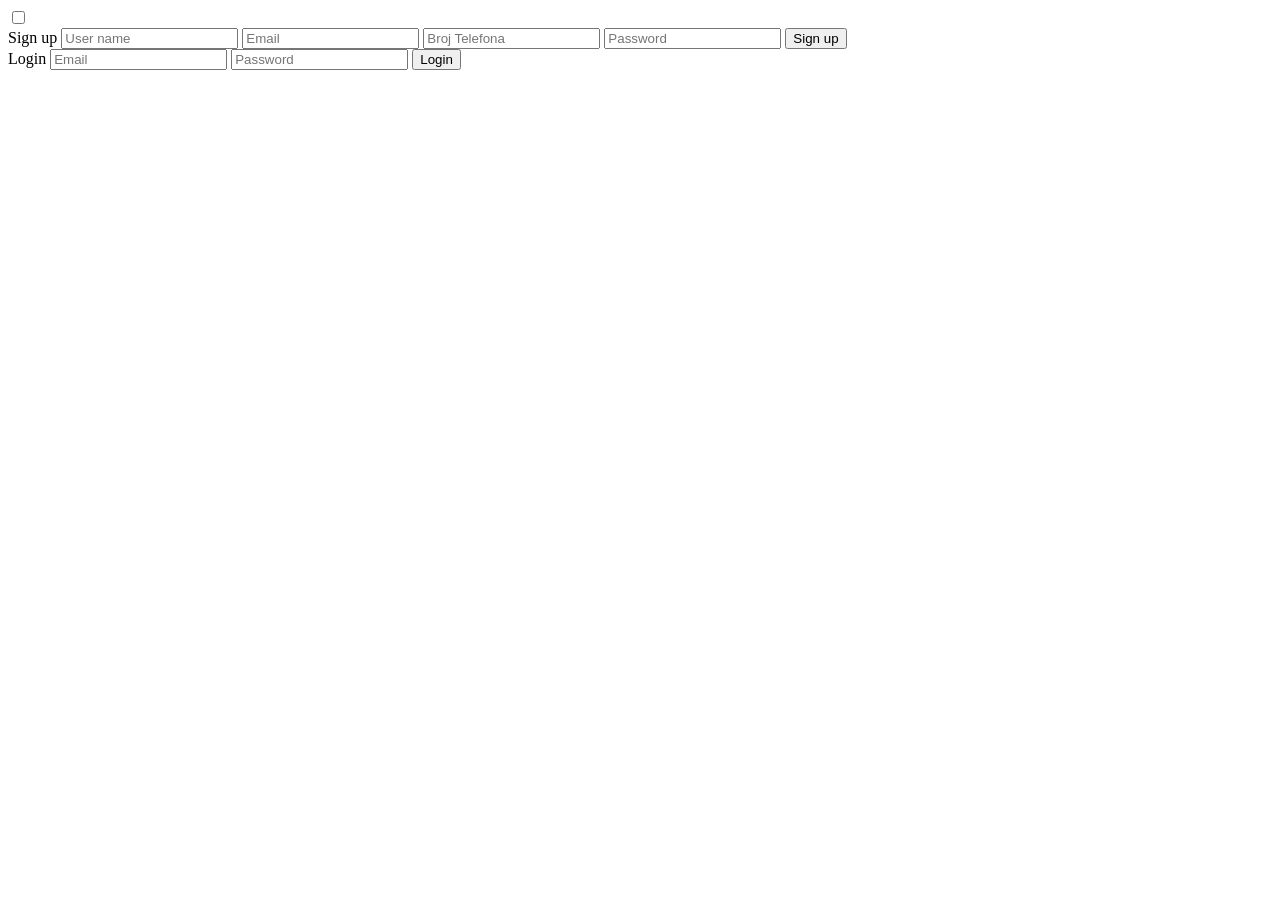
==== index.html @ 529d9e0b "Add files via upload" ====
<!DOCTYPE html>
<html>
<head>
	<title>Sign up / Login Form</title>
	<link rel="stylesheet" type="text/css" href="style.css">
	<link href="https://fonts.googleapis.com/css2?family=Jost:wght@500&display=swap" rel="stylesheet">
</head>
<body>
	<div class="main">  	
		<input type="checkbox" id="chk" aria-hidden="true">

			<div class="signup">
				<form>
					<label for="chk" aria-hidden="true">Sign up</label>
					<input type="text" name="txt" placeholder="User name" required="">
					<input type="email" name="email" placeholder="Email" required="">
					<input type="text" name="broj" placeholder="Broj Telefona" required="">
					<input type="password" name="pswd" placeholder="Password" required="">
					<button>Sign up</button>
				</form>
			</div>

			<div class="login">
				<form>
					<label for="chk" aria-hidden="true">Login</label>
					<input type="email" name="email" placeholder="Email" required="">
					<input type="password" name="pswd" placeholder="Password" required="">
					<button>Login</button>
				</form>
			</div>
	</div>
</body>
</html>
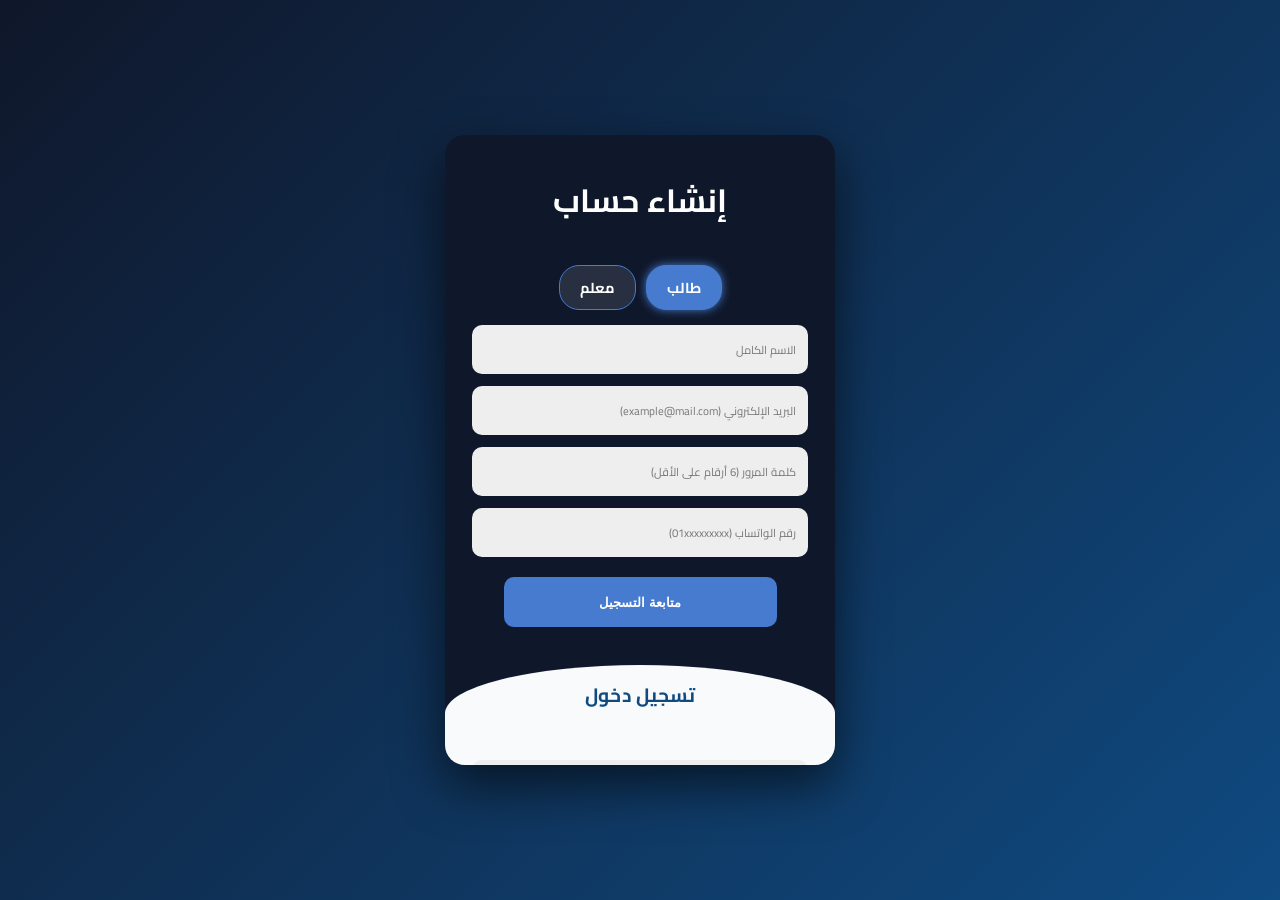
==== commit 7f3b3acb: "Add files via upload" ====
--- a/index.html
+++ b/index.html
@@ -1,33 +1,45 @@
 <!DOCTYPE html>
-<html>
+<html lang="ar" dir="rtl">
 <head>
-	<title>Sign up / Login Form</title>
-	<link rel="stylesheet" type="text/css" href="style.css">
-	<link href="https://fonts.googleapis.com/css2?family=Jost:wght@500&display=swap" rel="stylesheet">
+    <meta charset="UTF-8">
+    <meta name="viewport" content="width=device-width, initial-scale=1.0">
+    <title>أكاديمية التعليم | البداية</title>
+    <link rel="stylesheet" href="style.css">
+    <link href="https://fonts.googleapis.com/css2?family=Cairo:wght@400;700&display=swap" rel="stylesheet">
 </head>
 <body>
-	<div class="main">  	
-		<input type="checkbox" id="chk" aria-hidden="true">
+    <div class="main-card">  	
+        <input type="checkbox" id="chk" aria-hidden="true">
 
-			<div class="signup">
-				<form>
-					<label for="chk" aria-hidden="true">Sign up</label>
-					<input type="text" name="txt" placeholder="User name" required="">
-					<input type="email" name="email" placeholder="Email" required="">
-					<input type="text" name="broj" placeholder="Broj Telefona" required="">
-					<input type="password" name="pswd" placeholder="Password" required="">
-					<button>Sign up</button>
-				</form>
-			</div>
+        <div class="signup">
+            <form id="mainForm">
+                <label for="chk" aria-hidden="true">إنشاء حساب</label>
+                
+                <div class="role-selector">
+                    <input type="radio" name="role" value="student" id="r-student" checked>
+                    <label for="r-student" class="role-btn"> طالب</label>
+                    <input type="radio" name="role" value="teacher" id="r-teacher">
+                    <label for="r-teacher" class="role-btn"> معلم</label>
+                </div>
 
-			<div class="login">
-				<form>
-					<label for="chk" aria-hidden="true">Login</label>
-					<input type="email" name="email" placeholder="Email" required="">
-					<input type="password" name="pswd" placeholder="Password" required="">
-					<button>Login</button>
-				</form>
-			</div>
-	</div>
+                <input type="text" id="regName" placeholder="الاسم الكامل " required>
+                <input type="email" id="regEmail" placeholder="البريد الإلكتروني (example@mail.com)" required>
+                <input type="password" id="regPass" placeholder="كلمة المرور (6 أرقام على الأقل)" required>
+                <input type="number" id="regPhone" placeholder="رقم الواتساب (01xxxxxxxxx)" required>
+                
+                <button type="button" class="main-btn" onclick="saveBasicInfoAndNext()">متابعة التسجيل</button>
+            </form>
+        </div>
+
+        <div class="login">
+            <form>
+                <label for="chk" aria-hidden="true">تسجيل دخول</label>
+                <input type="email" placeholder="البريد الإلكتروني" required>
+                <input type="password" placeholder="كلمة المرور" required>
+                <button type="submit" class="main-btn">دخول</button>
+            </form>
+        </div>
+    </div>
+    <script src="script.js"></script>
 </body>
 </html>
--- a/style.css
+++ b/style.css
@@ -0,0 +1,78 @@
+:root {
+    --primary: #0f4a81;
+    --secondary: #467bcf;
+    --dark: #0f172a;
+    --white: #ffffff;
+}
+
+body {
+    margin: 0; padding: 0;
+    display: flex; justify-content: center; align-items: center;
+    min-height: 100vh; font-family: 'Cairo', sans-serif;
+    background: linear-gradient(135deg, var(--dark) 0%, var(--primary) 100%);
+    direction: rtl;
+}
+
+.main-card {
+    width: 390px; height: 630px;
+    background: var(--dark); overflow: hidden;
+    border-radius: 20px; box-shadow: 0 20px 50px rgba(0,0,0,0.6);
+}
+
+#chk { display: none; }
+
+.signup { position: relative; width: 100%; height: 100%; }
+
+label {
+    color: var(--white); font-size: 2em; justify-content: center;
+    display: flex; margin: 35px; font-weight: bold; cursor: pointer;
+    transition: .5s ease-in-out;
+}
+
+.role-selector { display: flex; justify-content: center; gap: 10px; margin-bottom: 15px; }
+.role-btn {
+    font-size: 0.9em !important; margin: 0 !important;
+    background: rgba(255,255,255,0.1); padding: 8px 20px;
+    border-radius: 20px; border: 1px solid var(--secondary); cursor: pointer;
+}
+input[type="radio"]:checked + .role-btn { background: var(--secondary); box-shadow: 0 0 10px var(--secondary); }
+input[type="radio"] { display: none; }
+
+input:not([type="radio"]), select {
+    width: 80%; padding: 12px; margin: 12px auto;
+    border: none; outline: none; border-radius: 10px;
+    display: block; font-family: 'Cairo'; background: #eee;
+}
+
+::placeholder { color: #777; font-size: 0.85em; }
+
+.main-btn {
+    width: 70%; height: 50px; margin: 20px auto;
+    background: var(--secondary); color: white;
+    border: none; border-radius: 10px; font-weight: bold;
+    cursor: pointer; transition: .3s; display: block;
+}
+.main-btn:hover { background: #124686; transform: scale(1.02); }
+
+.login {
+    height: 580px; background: #f8fafc;
+    border-radius: 60% / 10%; transform: translateY(-170px);
+    transition: .8s ease-in-out;
+}
+.login label { color: var(--primary); transform: scale(.6); }
+
+#chk:checked ~ .login { transform: translateY(-540px); }
+#chk:checked ~ .login label { transform: scale(1); }
+#chk:checked ~ .signup label { transform: scale(.6); }
+
+/* صفحات الاستكمال */
+.glass-container {
+    background: rgba(255,255,255,0.1); backdrop-filter: blur(12px);
+    padding: 30px; border-radius: 20px; border: 1px solid rgba(255,255,255,0.1);
+    width: 420px;
+}
+.back-btn {
+    background: none; border: 1px solid rgba(255,255,255,0.3);
+    color: white; cursor: pointer; padding: 5px 10px; border-radius: 5px;
+}
+.hidden { display: none; }
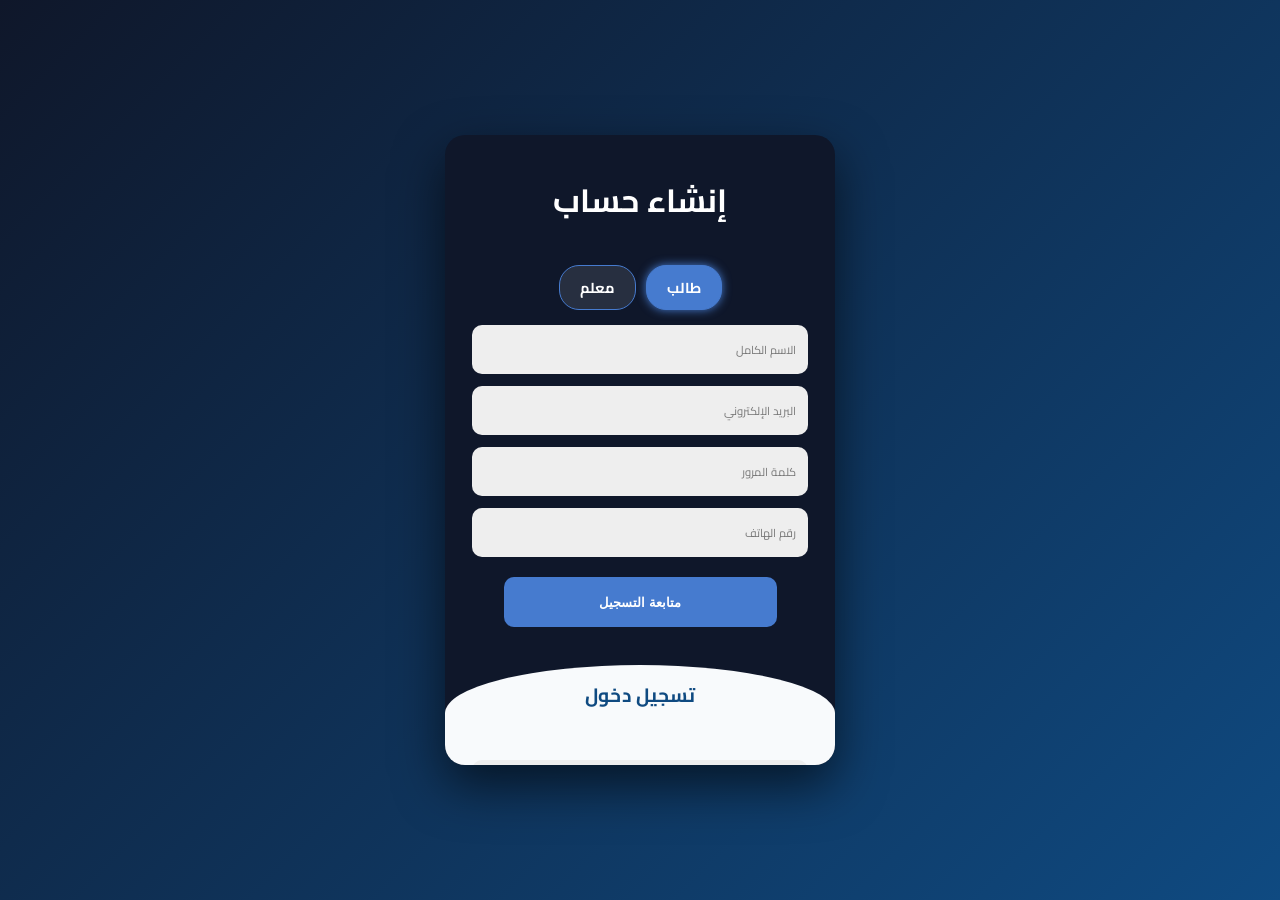
==== commit 8b9a3bd9: "Add files via upload" ====
--- a/index.html
+++ b/index.html
@@ -3,7 +3,7 @@
 <head>
     <meta charset="UTF-8">
     <meta name="viewport" content="width=device-width, initial-scale=1.0">
-    <title>أكاديمية التعليم | البداية</title>
+    <title>أكاديمية التعليم - Value Academy</title>
     <link rel="stylesheet" href="style.css">
     <link href="https://fonts.googleapis.com/css2?family=Cairo:wght@400;700&display=swap" rel="stylesheet">
 </head>
@@ -22,10 +22,10 @@
                     <label for="r-teacher" class="role-btn"> معلم</label>
                 </div>
 
-                <input type="text" id="regName" placeholder="الاسم الكامل " required>
-                <input type="email" id="regEmail" placeholder="البريد الإلكتروني (example@mail.com)" required>
-                <input type="password" id="regPass" placeholder="كلمة المرور (6 أرقام على الأقل)" required>
-                <input type="number" id="regPhone" placeholder="رقم الواتساب (01xxxxxxxxx)" required>
+                <input type="text" id="regName" placeholder="الاسم الكامل" required>
+                <input type="email" id="regEmail" placeholder="البريد الإلكتروني" required>
+                <input type="password" id="regPass" placeholder="كلمة المرور" required>
+                <input type="number" id="regPhone" placeholder="رقم الهاتف" required>
                 
                 <button type="button" class="main-btn" onclick="saveBasicInfoAndNext()">متابعة التسجيل</button>
             </form>
